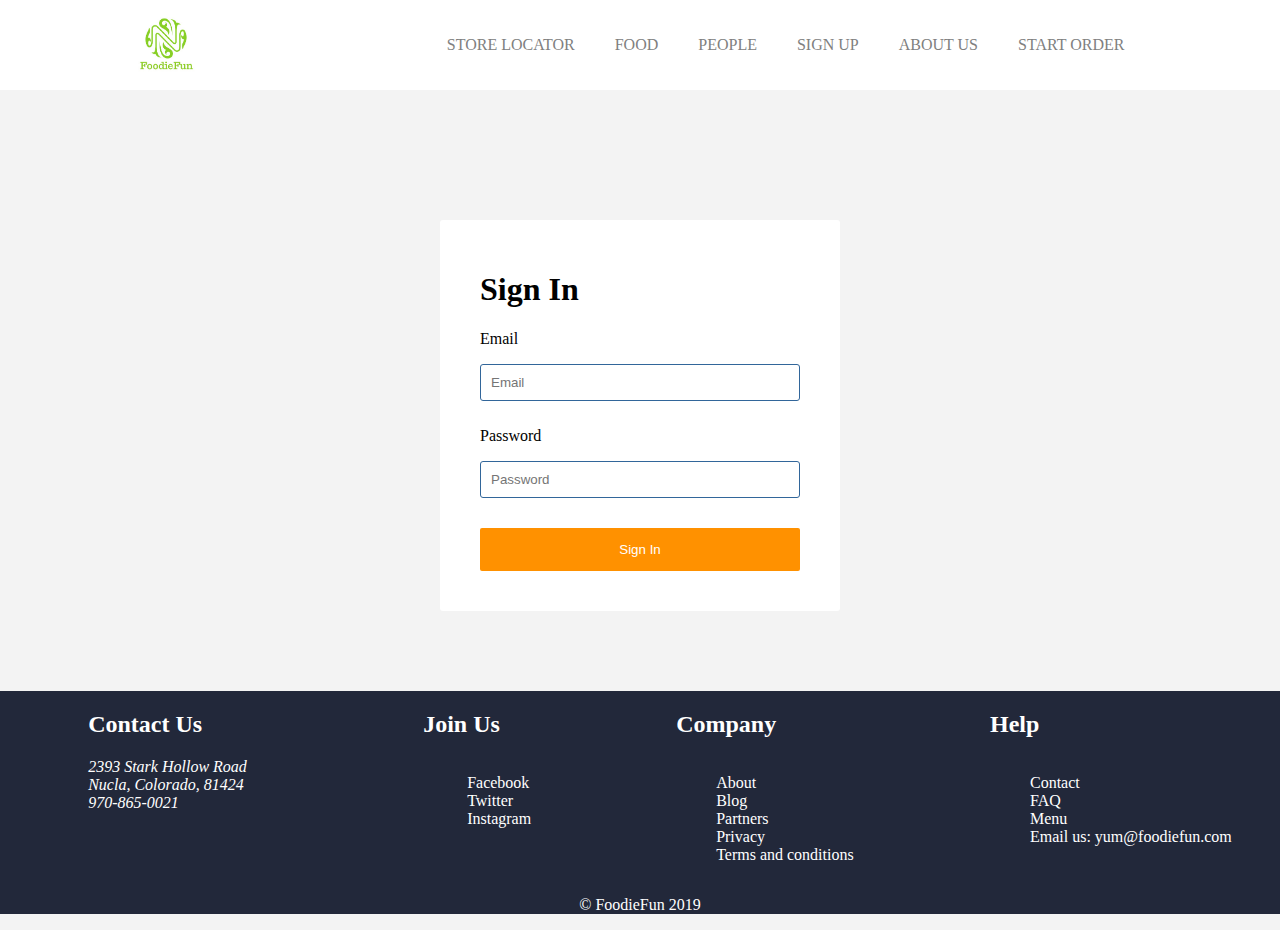
==== signin.html @ cd2d53e1 "Existing user sign in" ====
<!DOCTYPE html>
<html lang="en">

<head>
    <meta charset="UTF-8">
    <meta name="viewport" content="width=S, initial-scale=1.0">
    <meta http-equiv="X-UA-Compatible" content="ie=edge">
    <title>FunFoodie SignUp Page</title>
    <link rel="stylesheet" href="style.css">
</head>

<body>
    <header class="header">
        <img class="logo" src="./image/foodie -logo -copy.jpg" alt="">

        <nav class="nav-bar">
            <a href="#">STORE LOCATOR</a>
            <a href="#">FOOD</a>
            <a href="#">PEOPLE</a>
            <a href="signup.html" target="_blank">SIGN UP</a>
            <a href="#">ABOUT US</a>
            <a href="startorder.html" target="_blank"> START ORDER</a>
        </nav>
    </header>
    <div class="form-container">
        <h1 class="signup-head">Sign In</h1>
        <form action="#">
            <p class="label"> <label for="Email">Email</label></p>
            <input type="text" name="Email" id="Email" placeholder="Email" required>
            <p class="label"> <label for="Password">Password</label></p>
            <input type="Password" name="Password" id="Password" placeholder="Password" required>
            <button class="submit">Sign In</button>
        </form>
    </div>


    <footer>
        <div class="base">
            <div class="join">
                <h2>Contact Us</h2>
                <address>
                    2393 Stark Hollow Road<br>
                    Nucla, Colorado, 81424<br>
                    970-865-0021
                </address>
            </div>

            <div class="join">
                <h2>Join Us</h2>
                <ul>
                    <li><i class="fab fa-facebook-square"></i>&nbsp;Facebook</li>
                    <li><i class="fab fa-twitter-square"></i>&nbsp;Twitter</li>
                    <li><i class="fab fa-instagram"></i>&nbsp;Instagram</li>
                </ul>
            </div>

            <div class="join">
                <h2>Company</h2>
                <ul>
                    <li>About</li>
                    <li>Blog</li>
                    <li>Partners</li>
                    <li>Privacy</li>
                    <li>Terms and conditions</li>
                </ul>
            </div>

            <div class="join">
                <h2>Help</h2>
                <ul>
                    <li>Contact</li>
                    <li>FAQ</li>
                    <li>Menu</li>
                    <li>Email us: yum@foodiefun.com</li>
                </ul>
            </div>


        </div>
        <p class="copyright">&copy; FoodieFun 2019</p>
    </footer>



</body>

</html>
---- style.css ----
*{
    box-sizing: border-box
}
body{
    width:100%;
    margin: 0 auto;
    padding:0;
    background: #f3f3f3
}
.header{
    display: flex;
    justify-content: space-around;
    align-items: center;
    background: white;
    height:90px;
    
}
.logo{
    height:80px
}


.nav-bar{
    display: flex;
    align-items: center;
}
.nav-bar a{
    padding-right: 40px;
    text-decoration: none;
    color: grey
}

.description{
    text-align: center;
    font-family: fantasy;
    text-align: center;

}

.description p{font-family: Georgia, 'Times New Roman', Times, serif;
    font-size: 20px;
    line-height: 40px;
     text-align: center;
     padding-left:10%;
     padding-right: 10%;
}
.details{
    padding-top: -20px;
}
.details h2{font-size: 25px;
    font-family: Georgia, 'Times New Roman', Times, serif;
    text-align: center;
}
.details address{text-align: center;
    font-style: oblique;
    font-family: Cambria, Cochin, Georgia, Times, 'Times New Roman', serif;
    font-size: 20px;
}
.foot{text-align: center;
    margin-top: 50px;

}
.foods{display: flex;
flex-wrap: wrap;
width: 100%;
padding-left: 10%;
padding-right: 10%
}

.food-item{
    display: flex;
    flex-direction: column;
    width:25%;
    padding-right: 2%;
}
.food-item img{
height: 50%;
}
.food-item p{
    margin-top: -10px;
    font-family: Verdana, Geneva, Tahoma, sans-serif;
}
.details{
    padding: 10px;
    margin: 50px;
    height: 20px;
}

.bar{
    text-align: center;
    color:red;
    font-size: 20px;
}
.copyright{
    text-align: center;
}
.menu p{
    font-family: Cambria, Cochin, Georgia, Times, 'Times New Roman', serif;
    font-size: 20px;
    text-align: center;
    font-weight: bolder;
}
.menu h1{
    color: crimson;
    text-decoration-style: wavy;
    text-align: center;
    text-decoration: none;
}
.menu{
    border-top: 50px;
}
img{ float: left;
    border:10px;
    clear: left;
    justify-content: space-evenly;
}
a{
    text-decoration: none;
}
a:hover{
    color:red;
}
.base{
    display: flex;
    justify-content: space-around;

}

footer{
    background: #22283a;
    margin-bottom:0px;
    height:100%;
    color: white
}

.join ul li{
    list-style-type: none;

}
.join{display: flex;
    flex-direction: column;
    align-items: baseline
}

.join ul{
    margin-left:-40px
}

/* a:active{
    color:green;
} */
/* .top-page{ */
    /* display: flex;
    justify-content: space-around;
    align-items: center;
    word-spacing: 10px;
    background-color: greenyellow;
     */
/* } */
.pic{
    display: flex;
    height: 140px;
    position: relative;
    left: 30px;
}

.form-container{
    margin:0 auto;
    height:100%;
    max-width: 400px;
 margin: 130px auto 80px auto;
 padding: 30px 40px 20px 40px;
 background: white;
 border-radius: 3px;
}
form input{
    width: 100%;
    padding: 10px;
    margin-bottom: 10px;
    border: solid 1px #32669a;
    border-radius: 3px;
    color: inherit;

}
.form-container label{
    width:60%  
}

.submit{
    margin-bottom: 20px;
    margin-top: 20px;
    width: 100%;
    padding: 14px 0;
    background: rgb(255, 145, 0);
    border: none;
    color: white;
    border-radius: 2px;
    cursor: pointer;
}

@media(max-width:500px){
    .nav-bar a{
    padding-right: 5px;
    font-size:7px
    }

    .header{
        min-width: 60%;
        display: flex;
    
        
        
    }
}
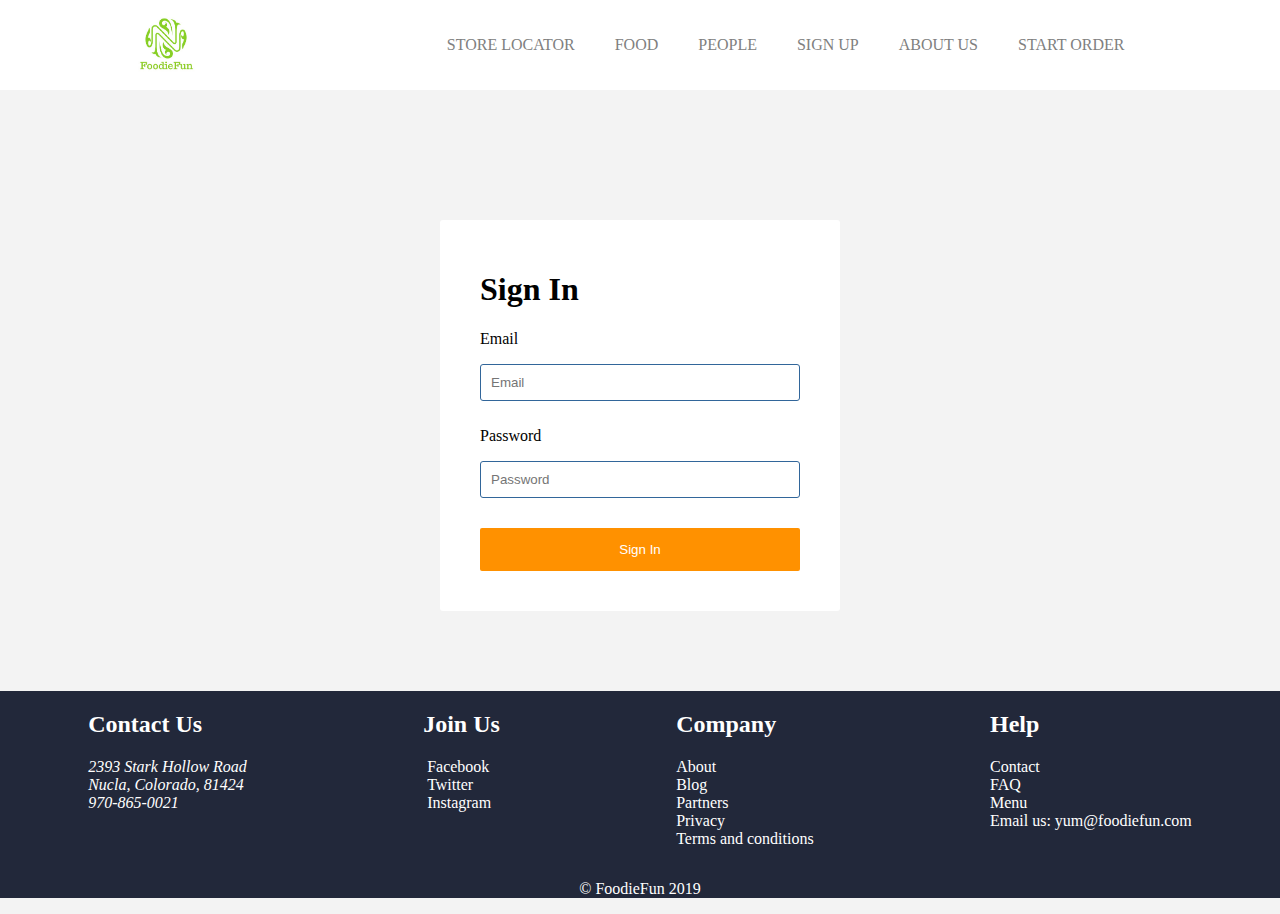
==== commit ef308147: "landing page" ====
--- a/signin.html
+++ b/signin.html
@@ -1,87 +1,91 @@
 <!DOCTYPE html>
 <html lang="en">
+  <head>
+    <meta charset="UTF-8" />
+    <meta name="viewport" content="width=S, initial-scale=1.0" />
+    <meta http-equiv="X-UA-Compatible" content="ie=edge" />
+    <title>FunFoodie SignUp Page</title>
+    <link rel="stylesheet" href="style.css" />
+  </head>
 
-<head>
-    <meta charset="UTF-8">
-    <meta name="viewport" content="width=S, initial-scale=1.0">
-    <meta http-equiv="X-UA-Compatible" content="ie=edge">
-    <title>FunFoodie SignUp Page</title>
-    <link rel="stylesheet" href="style.css">
-</head>
+  <body>
+    <header class="header">
+      <img class="logo" src="./image/foodie -logo -copy.jpg" alt="" />
 
-<body>
-    <header class="header">
-        <img class="logo" src="./image/foodie -logo -copy.jpg" alt="">
-
-        <nav class="nav-bar">
-            <a href="#">STORE LOCATOR</a>
-            <a href="#">FOOD</a>
-            <a href="#">PEOPLE</a>
-            <a href="signup.html" target="_blank">SIGN UP</a>
-            <a href="#">ABOUT US</a>
-            <a href="startorder.html" target="_blank"> START ORDER</a>
-        </nav>
+      <nav class="nav-bar">
+        <a href="#">STORE LOCATOR</a>
+        <a href="#">FOOD</a>
+        <a href="#">PEOPLE</a>
+        <a href="signup.html" target="_blank">SIGN UP</a>
+        <a href="#">ABOUT US</a>
+        <a href="startorder.html" target="_blank"> START ORDER</a>
+      </nav>
     </header>
     <div class="form-container">
-        <h1 class="signup-head">Sign In</h1>
-        <form action="#">
-            <p class="label"> <label for="Email">Email</label></p>
-            <input type="text" name="Email" id="Email" placeholder="Email" required>
-            <p class="label"> <label for="Password">Password</label></p>
-            <input type="Password" name="Password" id="Password" placeholder="Password" required>
-            <button class="submit">Sign In</button>
-        </form>
+      <h1 class="signup-head">Sign In</h1>
+      <form action="#">
+        <p class="label"><label for="Email">Email</label></p>
+        <input
+          type="text"
+          name="Email"
+          id="Email"
+          placeholder="Email"
+          required
+        />
+        <p class="label"><label for="Password">Password</label></p>
+        <input
+          type="Password"
+          name="Password"
+          id="Password"
+          placeholder="Password"
+          required
+        />
+        <button class="submit">Sign In</button>
+      </form>
     </div>
 
+    <footer>
+      <div class="base">
+        <div class="join">
+          <h2>Contact Us</h2>
+          <address>
+            2393 Stark Hollow Road<br />
+            Nucla, Colorado, 81424<br />
+            970-865-0021
+          </address>
+        </div>
 
-    <footer>
-        <div class="base">
-            <div class="join">
-                <h2>Contact Us</h2>
-                <address>
-                    2393 Stark Hollow Road<br>
-                    Nucla, Colorado, 81424<br>
-                    970-865-0021
-                </address>
-            </div>
+        <div class="join">
+          <h2>Join Us</h2>
+          <ul>
+            <li><i class="fab fa-facebook-square"></i>&nbsp;Facebook</li>
+            <li><i class="fab fa-twitter-square"></i>&nbsp;Twitter</li>
+            <li><i class="fab fa-instagram"></i>&nbsp;Instagram</li>
+          </ul>
+        </div>
 
-            <div class="join">
-                <h2>Join Us</h2>
-                <ul>
-                    <li><i class="fab fa-facebook-square"></i>&nbsp;Facebook</li>
-                    <li><i class="fab fa-twitter-square"></i>&nbsp;Twitter</li>
-                    <li><i class="fab fa-instagram"></i>&nbsp;Instagram</li>
-                </ul>
-            </div>
+        <div class="join">
+          <h2>Company</h2>
+          <ul>
+            <li>About</li>
+            <li>Blog</li>
+            <li>Partners</li>
+            <li>Privacy</li>
+            <li>Terms and conditions</li>
+          </ul>
+        </div>
 
-            <div class="join">
-                <h2>Company</h2>
-                <ul>
-                    <li>About</li>
-                    <li>Blog</li>
-                    <li>Partners</li>
-                    <li>Privacy</li>
-                    <li>Terms and conditions</li>
-                </ul>
-            </div>
-
-            <div class="join">
-                <h2>Help</h2>
-                <ul>
-                    <li>Contact</li>
-                    <li>FAQ</li>
-                    <li>Menu</li>
-                    <li>Email us: yum@foodiefun.com</li>
-                </ul>
-            </div>
-
-
+        <div class="join">
+          <h2>Help</h2>
+          <ul>
+            <li>Contact</li>
+            <li>FAQ</li>
+            <li>Menu</li>
+            <li>Email us: yum@foodiefun.com</li>
+          </ul>
         </div>
-        <p class="copyright">&copy; FoodieFun 2019</p>
+      </div>
+      <p class="copyright">&copy; FoodieFun 2019</p>
     </footer>
-
-
-
-</body>
-
-</html>+  </body>
+</html>
--- a/style.css
+++ b/style.css
@@ -1,214 +1,209 @@
-*{
-    box-sizing: border-box
-}
-body{
-    width:100%;
-    margin: 0 auto;
-    padding:0;
-    background: #f3f3f3
-}
-.header{
-    display: flex;
-    justify-content: space-around;
-    align-items: center;
-    background: white;
-    height:90px;
-    
-}
-.logo{
-    height:80px
-}
-
-
-.nav-bar{
-    display: flex;
-    align-items: center;
-}
-.nav-bar a{
-    padding-right: 40px;
-    text-decoration: none;
-    color: grey
-}
-
-.description{
-    text-align: center;
-    font-family: fantasy;
-    text-align: center;
-
-}
-
-.description p{font-family: Georgia, 'Times New Roman', Times, serif;
-    font-size: 20px;
-    line-height: 40px;
-     text-align: center;
-     padding-left:10%;
-     padding-right: 10%;
-}
-.details{
-    padding-top: -20px;
-}
-.details h2{font-size: 25px;
-    font-family: Georgia, 'Times New Roman', Times, serif;
-    text-align: center;
-}
-.details address{text-align: center;
-    font-style: oblique;
-    font-family: Cambria, Cochin, Georgia, Times, 'Times New Roman', serif;
-    font-size: 20px;
-}
-.foot{text-align: center;
-    margin-top: 50px;
-
-}
-.foods{display: flex;
-flex-wrap: wrap;
-width: 100%;
-padding-left: 10%;
-padding-right: 10%
-}
-
-.food-item{
-    display: flex;
-    flex-direction: column;
-    width:25%;
-    padding-right: 2%;
-}
-.food-item img{
-height: 50%;
-}
-.food-item p{
-    margin-top: -10px;
-    font-family: Verdana, Geneva, Tahoma, sans-serif;
-}
-.details{
-    padding: 10px;
-    margin: 50px;
-    height: 20px;
-}
-
-.bar{
-    text-align: center;
-    color:red;
-    font-size: 20px;
-}
-.copyright{
-    text-align: center;
-}
-.menu p{
-    font-family: Cambria, Cochin, Georgia, Times, 'Times New Roman', serif;
-    font-size: 20px;
-    text-align: center;
-    font-weight: bolder;
-}
-.menu h1{
-    color: crimson;
-    text-decoration-style: wavy;
-    text-align: center;
-    text-decoration: none;
-}
-.menu{
-    border-top: 50px;
-}
-img{ float: left;
-    border:10px;
-    clear: left;
-    justify-content: space-evenly;
-}
-a{
-    text-decoration: none;
-}
-a:hover{
-    color:red;
-}
-.base{
-    display: flex;
-    justify-content: space-around;
-
-}
-
-footer{
-    background: #22283a;
-    margin-bottom:0px;
-    height:100%;
-    color: white
-}
-
-.join ul li{
-    list-style-type: none;
-
-}
-.join{display: flex;
-    flex-direction: column;
-    align-items: baseline
-}
-
-.join ul{
-    margin-left:-40px
-}
-
-/* a:active{
+* {
+  box-sizing: border-box;
+}
+body {
+  width: 100%;
+  margin: 0 auto;
+  padding: 0;
+  background: #f3f3f3;
+}
+.header {
+  display: flex;
+  justify-content: space-around;
+  align-items: center;
+  background: white;
+  height: 90px;
+}
+.logo {
+  height: 80px;
+}
+
+.nav-bar {
+  display: flex;
+  align-items: center;
+}
+.nav-bar a {
+  padding-right: 40px;
+  text-decoration: none;
+  color: grey;
+}
+
+.description {
+  text-align: center;
+  font-family: fantasy;
+  text-align: center;
+}
+
+.description p {
+  font-family: Georgia, "Times New Roman", Times, serif;
+  font-size: 20px;
+  line-height: 40px;
+  text-align: center;
+  padding-left: 10%;
+  padding-right: 10%;
+}
+.details {
+  padding-top: -20px;
+}
+.details h2 {
+  font-size: 25px;
+  font-family: Georgia, "Times New Roman", Times, serif;
+  text-align: center;
+}
+.details address {
+  text-align: center;
+  font-style: oblique;
+  font-family: Cambria, Cochin, Georgia, Times, "Times New Roman", serif;
+  font-size: 20px;
+}
+.foot {
+  text-align: center;
+  margin-top: 50px;
+}
+.foods {
+  display: flex;
+  flex-wrap: wrap;
+  width: 100%;
+  padding-left: 10%;
+  padding-right: 10%;
+}
+
+.food-item {
+  display: flex;
+  flex-direction: column;
+  width: 25%;
+  padding-right: 2%;
+}
+.food-item img {
+  height: 50%;
+}
+.food-item p {
+  margin-top: -10px;
+  font-family: Verdana, Geneva, Tahoma, sans-serif;
+}
+.details {
+  padding: 10px;
+  margin: 50px;
+  height: 20px;
+}
+
+.bar {
+  text-align: center;
+  color: red;
+  font-size: 20px;
+}
+.copyright {
+  text-align: center;
+}
+.menu p {
+  font-family: Cambria, Cochin, Georgia, Times, "Times New Roman", serif;
+  font-size: 20px;
+  text-align: center;
+  font-weight: bolder;
+}
+.menu h1 {
+  color: crimson;
+  text-decoration-style: wavy;
+  text-align: center;
+  text-decoration: none;
+}
+.menu {
+  border-top: 50px;
+}
+img {
+  float: left;
+  border: 10px;
+  clear: left;
+  justify-content: space-evenly;
+}
+a {
+  text-decoration: none;
+}
+a:hover {
+  color: red;
+}
+.base {
+  display: flex;
+  justify-content: space-around;
+}
+
+footer {
+  background: #22283a;
+  margin-bottom: 0px;
+  height: 100%;
+  color: white;
+}
+
+.join ul li {
+  list-style-type: none;
+}
+}
+.join {
+  display: flex;
+  flex-direction: column;
+  align-items: baseline;
+}
+
+.join ul {
+  margin-left: -40px;
+}
+
+a:active{
     color:green;
 } */
-/* .top-page{ */
-    /* display: flex;
-    justify-content: space-around;
-    align-items: center;
-    word-spacing: 10px;
-    background-color: greenyellow;
-     */
-/* } */
-.pic{
+
+.pic {
+  display: flex;
+  height: 140px;
+  position: relative;
+  left: 30px;
+}
+
+.form-container {
+  margin: 0 auto;
+  height: 100%;
+  max-width: 400px;
+  margin: 130px auto 80px auto;
+  padding: 30px 40px 20px 40px;
+  background: white;
+  border-radius: 3px;
+}
+form input {
+  width: 100%;
+  padding: 10px;
+  margin-bottom: 10px;
+  border: solid 1px #32669a;
+  border-radius: 3px;
+  color: inherit;
+}
+.form-container label {
+  width: 60%;
+}
+
+.submit {
+  margin-bottom: 20px;
+  margin-top: 20px;
+  width: 100%;
+  padding: 14px 0;
+  background: rgb(255, 145, 0);
+  border: none;
+  color: white;
+  border-radius: 2px;
+  cursor: pointer;
+}
+.order{
+  background: rgb(255, 145, 0);
+  cursor: pointer;
+}
+
+@media (max-width: 500px) {
+  .nav-bar a {
+    padding-right: 5px;
+    font-size: 7px;
+  }
+
+  .header {
+    min-width: 60%;
     display: flex;
-    height: 140px;
-    position: relative;
-    left: 30px;
-}
-
-.form-container{
-    margin:0 auto;
-    height:100%;
-    max-width: 400px;
- margin: 130px auto 80px auto;
- padding: 30px 40px 20px 40px;
- background: white;
- border-radius: 3px;
-}
-form input{
-    width: 100%;
-    padding: 10px;
-    margin-bottom: 10px;
-    border: solid 1px #32669a;
-    border-radius: 3px;
-    color: inherit;
-
-}
-.form-container label{
-    width:60%  
-}
-
-.submit{
-    margin-bottom: 20px;
-    margin-top: 20px;
-    width: 100%;
-    padding: 14px 0;
-    background: rgb(255, 145, 0);
-    border: none;
-    color: white;
-    border-radius: 2px;
-    cursor: pointer;
-}
-
-@media(max-width:500px){
-    .nav-bar a{
-    padding-right: 5px;
-    font-size:7px
-    }
-
-    .header{
-        min-width: 60%;
-        display: flex;
-    
-        
-        
-    }
-}+  }
+}
